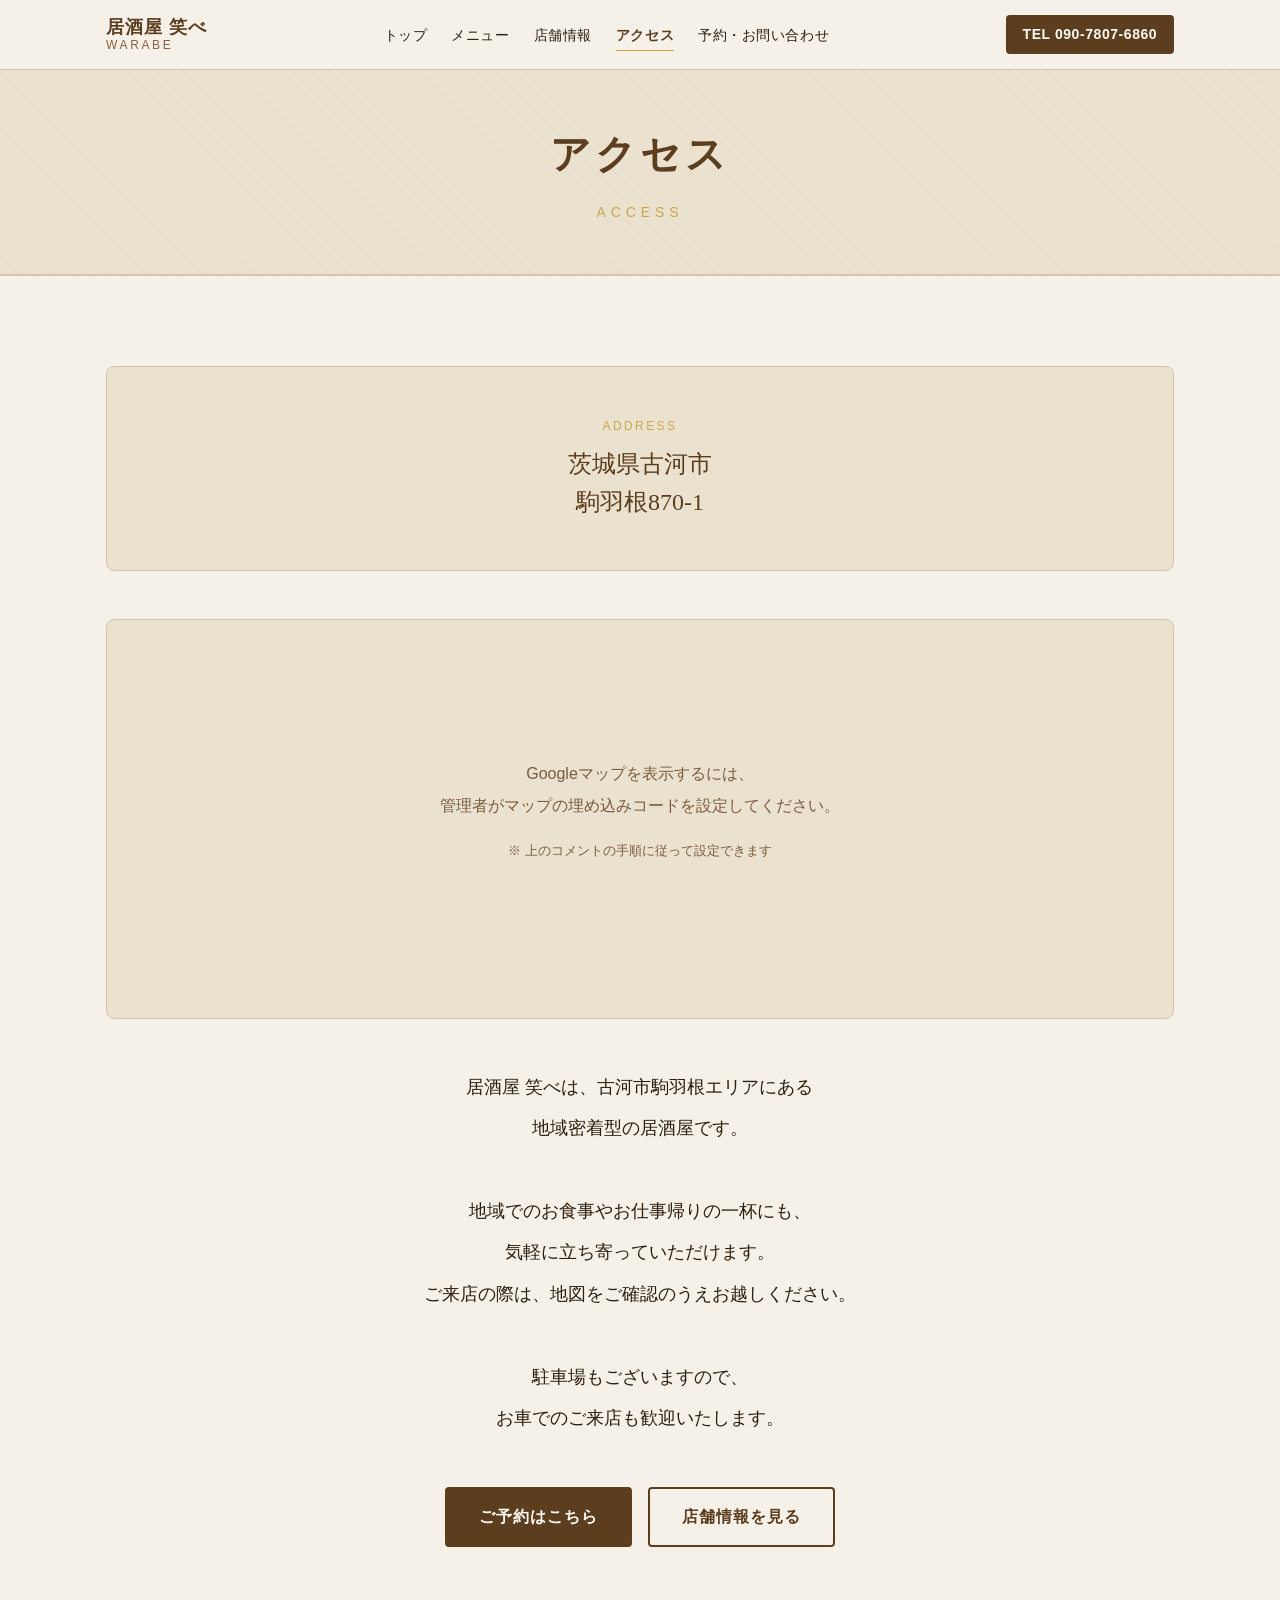
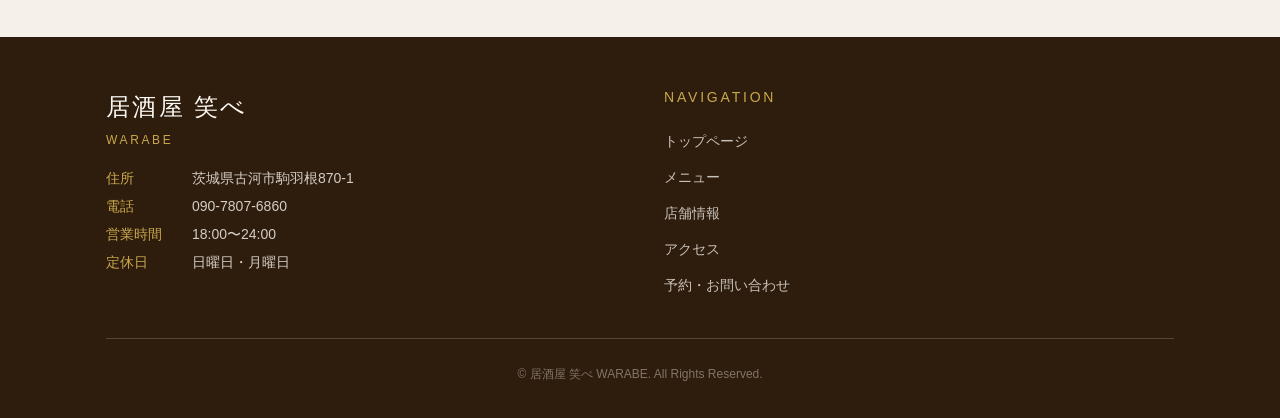
==== access.html @ 9359beca "初回コミット：居酒屋 笑べ WARABE ホームページ - index.html / menu.html / shop.html / access.html / contact.html - styl" ====
<!DOCTYPE html>
<html lang="ja">
<head>
  <meta charset="UTF-8">
  <meta name="viewport" content="width=device-width, initial-scale=1.0">
  <meta name="description" content="居酒屋 笑べ（WARABE）へのアクセス。茨城県古河市駒羽根870-1。駐車場完備。地域密着型居酒屋。">
  <title>アクセス｜居酒屋 笑べ WARABE</title>
  <link rel="stylesheet" href="style.css">
</head>
<body>

  <!-- ヘッダー -->
  <header class="site-header">
    <div class="header-inner">
      <a href="index.html" class="site-logo" aria-label="居酒屋 笑べ トップページへ">
        <span class="site-logo-name">居酒屋 笑べ</span>
        <span class="site-logo-en">WARABE</span>
      </a>
      <nav class="site-nav" aria-label="メインナビゲーション">
        <ul class="nav-list">
          <li><a href="index.html"   class="nav-link">トップ</a></li>
          <li><a href="menu.html"    class="nav-link">メニュー</a></li>
          <li><a href="shop.html"    class="nav-link">店舗情報</a></li>
          <li><a href="access.html"  class="nav-link current">アクセス</a></li>
          <li><a href="contact.html" class="nav-link">予約・お問い合わせ</a></li>
        </ul>
      </nav>
      <a href="tel:09078076860" class="header-tel">TEL 090-7807-6860</a>
      <button class="hamburger" aria-label="メニューを開く" aria-expanded="false">
        <span></span><span></span><span></span>
      </button>
    </div>
  </header>

  <!-- スマホナビ -->
  <nav class="mobile-nav" aria-label="スマホ用ナビゲーション">
    <ul>
      <li><a href="index.html"   class="mobile-nav-link">トップページ</a></li>
      <li><a href="menu.html"    class="mobile-nav-link">メニュー</a></li>
      <li><a href="shop.html"    class="mobile-nav-link">店舗情報</a></li>
      <li><a href="access.html"  class="mobile-nav-link current">アクセス</a></li>
      <li><a href="contact.html" class="mobile-nav-link">予約・お問い合わせ</a></li>
    </ul>
  </nav>


  <main>

    <!-- ページタイトル帯 -->
    <div class="page-hero">
      <h1 class="page-hero-title">アクセス</h1>
      <span class="page-hero-en">ACCESS</span>
    </div>


    <section class="section">
      <div class="container">

        <!-- ============================================
          住所の大きな表示
          【編集ポイント】住所を変更する場合はここ
        ============================================ -->
        <div class="address-box">
          <p class="address-label">ADDRESS</p>
          <p class="address-text">
            茨城県古河市<br>駒羽根870-1
          </p>
        </div>


        <!-- ============================================
          Googleマップ埋め込みエリア
          【編集ポイント】以下の手順でGoogleマップを埋め込んでください：

          1. パソコンで Google マップ（maps.google.com）を開く
          2. 検索バーに「茨城県古河市駒羽根870-1」と入力して検索
          3. 画面左側の「共有」ボタンをクリック
          4. 「地図を埋め込む」タブをクリック
          5. 「HTMLをコピー」ボタンをクリック
          6. 下の <div class="map-placeholder"> ～ </div> をすべて削除し、
             コピーしたコードを貼り付けてください
          7. 貼り付けたiframeタグに width="100%" を追加すると横幅が自動調整されます

          ↓↓↓ ここからマップエリア ↓↓↓
        ============================================ -->
        <div class="map-wrap">

          <!--
            【Googleマップ未設定の場合】
            ここにGoogleマップの埋め込みコードを貼り付けてください。
            貼り付け前はプレースホルダーが表示されます。
          -->
          <div class="map-placeholder">
            <p>Googleマップを表示するには、<br>管理者がマップの埋め込みコードを設定してください。</p>
            <p style="font-size:0.8rem; margin-top:0.5em;">
              ※ 上のコメントの手順に従って設定できます
            </p>
          </div>

          <!--
            ↓ Googleマップの埋め込みコードはここに貼り付けてください（例）：
            <iframe src="https://www.google.com/maps/embed?pb=..." width="100%" height="400" style="border:0;" allowfullscreen="" loading="lazy" referrerpolicy="no-referrer-when-downgrade" title="居酒屋 笑べ アクセスマップ"></iframe>
          -->

        </div>
        <!-- ↑↑↑ マップエリアここまで ↑↑↑ -->


        <!-- ============================================
          アクセス説明文
          【編集ポイント】説明文を変更する場合はここ
        ============================================ -->
        <div class="access-text mt-xl">
          <p>
            居酒屋 笑べは、古河市駒羽根エリアにある<br>
            地域密着型の居酒屋です。
          </p>
          <br>
          <p>
            地域でのお食事やお仕事帰りの一杯にも、<br>
            気軽に立ち寄っていただけます。<br>
            ご来店の際は、地図をご確認のうえお越しください。
          </p>
          <br>
          <p>
            駐車場もございますので、<br>
            お車でのご来店も歓迎いたします。
          </p>
        </div>


        <!-- ボタン -->
        <div class="btn-group">
          <a href="contact.html" class="btn btn--primary">ご予約はこちら</a>
          <a href="shop.html"    class="btn btn--outline">店舗情報を見る</a>
        </div>

      </div><!-- /container -->
    </section>

  </main>


  <!-- フッター -->
  <footer class="site-footer">
    <div class="container">
      <div class="footer-inner">
        <div>
          <p class="footer-logo">
            居酒屋 笑べ
            <span class="footer-logo-en">WARABE</span>
          </p>
          <ul class="footer-info">
            <li><span class="footer-info-label">住所</span><span>茨城県古河市駒羽根870-1</span></li>
            <li><span class="footer-info-label">電話</span><span><a href="tel:09078076860" style="color:rgba(253,250,245,0.8);">090-7807-6860</a></span></li>
            <li><span class="footer-info-label">営業時間</span><span>18:00〜24:00</span></li>
            <li><span class="footer-info-label">定休日</span><span>日曜日・月曜日</span></li>
          </ul>
        </div>
        <div>
          <p class="footer-nav-title">NAVIGATION</p>
          <ul class="footer-nav-list">
            <li><a href="index.html">トップページ</a></li>
            <li><a href="menu.html">メニュー</a></li>
            <li><a href="shop.html">店舗情報</a></li>
            <li><a href="access.html">アクセス</a></li>
            <li><a href="contact.html">予約・お問い合わせ</a></li>
          </ul>
        </div>
      </div>
      <p class="footer-copy">&copy; 居酒屋 笑べ WARABE. All Rights Reserved.</p>
    </div>
  </footer>

  <!-- スマホ固定電話ボタン -->
  <div class="phone-bar">
    <a href="tel:09078076860">電話で予約する &nbsp; 090-7807-6860</a>
  </div>

  <script src="script.js"></script>
</body>
</html>
---- style.css ----
/* ============================================
   居酒屋 笑べ WARABE - 共通スタイルシート
   style.css
   ============================================

   目次：
    1. CSS変数（色・フォント・余白） ← ここを変えると全体に反映
    2. リセット・ベーススタイル
    3. 共通レイアウト（container, section）
    4. セクションタイトル
    5. ヘッダー
    6. PC用ナビゲーション
    7. ハンバーガーメニュー（スマホ）
    8. フッター
    9. スマホ用固定電話ボタン
   10. ページヒーロー（各ページ上部）
   11. ボタン
   12. 画像ラッパー・ギャラリー
   13. トップページ専用スタイル
   14. メニューページ専用スタイル
   15. 店舗情報ページ専用スタイル
   16. アクセスページ専用スタイル
   17. 予約ページ専用スタイル
   18. ユーティリティ
   ============================================ */


/* ============================================
   1. CSS変数
   ここの値を変えるとサイト全体の色・フォントが変わります
   ============================================ */
:root {
  /* ---- 色 ---- */
  --bg-primary: #f5f0e8;
  /* メイン背景：和紙ベージュ */
  --bg-secondary: #ebe1cf;
  /* サブ背景：やや濃いベージュ */
  --bg-dark: #2e1c0c;
  /* ダーク背景（フッターなど） */
  --color-main: #5c3d1e;
  /* メインカラー：濃い木目ブラウン */
  --color-sub: #8b5e3c;
  /* サブカラー：やや明るい茶色 */
  --color-accent: #c9a84c;
  /* アクセント：控えめな金色 */
  --color-text: #2d1f0e;
  /* 本文テキスト：濃茶 */
  --color-muted: #7a5c3e;
  /* サブテキスト：落ち着いた茶色 */
  --color-white: #fdfaf5;
  /* オフホワイト */
  --color-border: #d4c4a8;
  /* ボーダー：薄い茶色 */

  /* ---- フォント ---- */
  --font-serif: 'Hiragino Mincho ProN', 'Yu Mincho', 'YuMincho', 'MS Mincho', Georgia, serif;
  --font-sans: 'Hiragino Kaku Gothic ProN', 'Yu Gothic', 'YuGothic', 'MS Gothic', sans-serif;

  /* ---- フォントサイズ ---- */
  --fs-xs: 0.75rem;
  /* 12px */
  --fs-sm: 0.875rem;
  /* 14px */
  --fs-base: 1rem;
  /* 16px */
  --fs-md: 1.125rem;
  /* 18px */
  --fs-lg: 1.25rem;
  /* 20px */
  --fs-xl: 1.5rem;
  /* 24px */
  --fs-2xl: 2rem;
  /* 32px */
  --fs-3xl: 2.5rem;
  /* 40px */

  /* ---- 余白 ---- */
  --sp-xs: 0.5rem;
  /*  8px */
  --sp-sm: 1rem;
  /* 16px */
  --sp-md: 1.5rem;
  /* 24px */
  --sp-lg: 2rem;
  /* 32px */
  --sp-xl: 3rem;
  /* 48px */
  --sp-2xl: 5rem;
  /* 80px */

  /* ---- その他 ---- */
  --radius: 4px;
  --radius-md: 8px;
  --shadow: 0 2px 12px rgba(92, 61, 30, 0.12);
  --shadow-lg: 0 4px 24px rgba(92, 61, 30, 0.20);
  --transition: 0.3s ease;
  --container: 1100px;
  --header-h: 70px;
}


/* ============================================
   2. リセット・ベーススタイル
   ============================================ */
*,
*::before,
*::after {
  box-sizing: border-box;
  margin: 0;
  padding: 0;
}

html {
  font-size: 16px;
  scroll-behavior: smooth;
}

body {
  font-family: var(--font-sans);
  font-size: var(--fs-base);
  line-height: 1.85;
  color: var(--color-text);
  background-color: var(--bg-primary);
  /* スマホ固定バー分の余白 */
  padding-bottom: 60px;
}

a {
  color: var(--color-main);
  text-decoration: none;
  transition: color var(--transition);
}

a:hover {
  color: var(--color-sub);
}

img {
  max-width: 100%;
  height: auto;
  display: block;
}

ul,
ol {
  list-style: none;
}

/* PCでは固定バー余白を解除 */
@media (min-width: 769px) {
  body {
    padding-bottom: 0;
  }
}


/* ============================================
   3. 共通レイアウト
   ============================================ */
.container {
  max-width: var(--container);
  margin: 0 auto;
  padding: 0 var(--sp-sm);
}

/* セクション共通 */
.section {
  padding: 90px 0;
}

.section--alt {
  background-color: var(--bg-secondary);
}

.intro-wrap p {
  margin-bottom: 18px;
}

/* ============================================
   4. セクションタイトル
   ============================================ */
/* 英語サブタイトル（タイトルの上に表示） */
.section-en {
  display: block;
  font-family: var(--font-sans);
  font-size: var(--fs-xs);
  color: var(--color-accent);
  letter-spacing: 0.35em;
  text-transform: uppercase;
  text-align: center;
  margin-bottom: var(--sp-xs);
}

.section-title {
  font-family: var(--font-serif);
  font-size: var(--fs-2xl);
  color: var(--color-main);
  text-align: center;
  letter-spacing: 0.1em;
  margin-bottom: var(--sp-md);
}

/* タイトル下の金色ライン */
.section-title::after {
  content: '';
  display: block;
  width: 40px;
  height: 2px;
  background-color: var(--color-accent);
  margin: var(--sp-sm) auto 0;
}

.section-lead {
  text-align: center;
  font-size: var(--fs-md);
  color: var(--color-muted);
  line-height: 2;
  margin-bottom: var(--sp-xl);
}


/* ============================================
   5. ヘッダー
   ============================================ */
.site-header {
  position: sticky;
  top: 0;
  z-index: 100;
  background-color: var(--bg-primary);
  border-bottom: 1px solid var(--color-border);
  height: var(--header-h);
  display: flex;
  align-items: center;
  transition: box-shadow var(--transition);
}

.site-header.scrolled {
  box-shadow: var(--shadow);
}

.header-inner {
  display: flex;
  align-items: center;
  justify-content: space-between;
  gap: var(--sp-sm);
  width: 100%;
  max-width: var(--container);
  margin: 0 auto;
  padding: 0 var(--sp-sm);
}

/* ロゴ・店名 */
.site-logo {
  display: flex;
  flex-direction: column;
  line-height: 1.2;
}

.site-logo-name {
  font-family: var(--font-serif);
  font-size: var(--fs-md);
  color: var(--color-main);
  font-weight: 700;
  letter-spacing: 0.06em;
}

.site-logo-en {
  font-size: var(--fs-xs);
  color: var(--color-sub);
  letter-spacing: 0.22em;
}

/* ヘッダー内電話ボタン（PC用） */
.header-tel {
  display: none;
  background-color: var(--color-main);
  color: var(--color-white) !important;
  padding: 0.5em 1.2em;
  border-radius: var(--radius);
  font-size: var(--fs-sm);
  font-weight: bold;
  letter-spacing: 0.04em;
  white-space: nowrap;
  transition: background-color var(--transition);
}

.header-tel:hover {
  background-color: var(--color-sub);
  color: var(--color-white) !important;
}

@media (min-width: 769px) {
  .header-tel {
    display: inline-block;
  }
}


/* ============================================
   6. PC用ナビゲーション
   ============================================ */
.site-nav {
  display: none;
}

.nav-list {
  display: flex;
  gap: var(--sp-md);
  align-items: center;
}

.nav-link {
  font-size: var(--fs-sm);
  color: var(--color-text);
  padding: var(--sp-xs) 0;
  letter-spacing: 0.04em;
  position: relative;
}

/* ホバー下線 */
.nav-link::after {
  content: '';
  position: absolute;
  bottom: 0;
  left: 0;
  width: 0;
  height: 1px;
  background-color: var(--color-accent);
  transition: width var(--transition);
}

.nav-link:hover::after,
.nav-link.current::after {
  width: 100%;
}

.nav-link.current {
  color: var(--color-main);
  font-weight: bold;
}

@media (min-width: 769px) {
  .site-nav {
    display: block;
  }
}


/* ============================================
   7. ハンバーガーメニュー（スマホ）
   ============================================ */
.hamburger {
  display: flex;
  flex-direction: column;
  gap: 5px;
  background: none;
  border: none;
  cursor: pointer;
  padding: var(--sp-xs);
  flex-shrink: 0;
}

.hamburger span {
  display: block;
  width: 24px;
  height: 2px;
  background-color: var(--color-main);
  transition: all var(--transition);
}

/* × アイコン（開いているとき） */
.hamburger.is-open span:nth-child(1) {
  transform: translateY(7px) rotate(45deg);
}

.hamburger.is-open span:nth-child(2) {
  opacity: 0;
}

.hamburger.is-open span:nth-child(3) {
  transform: translateY(-7px) rotate(-45deg);
}

/* スマホドロップダウンメニュー */
.mobile-nav {
  display: none;
  position: fixed;
  top: var(--header-h);
  left: 0;
  right: 0;
  background-color: var(--bg-primary);
  border-bottom: 1px solid var(--color-border);
  z-index: 99;
  box-shadow: var(--shadow);
}

.mobile-nav.is-open {
  display: block;
}

.mobile-nav-link {
  display: block;
  padding: var(--sp-sm) var(--sp-lg);
  color: var(--color-text);
  font-size: var(--fs-md);
  border-bottom: 1px solid var(--color-border);
  letter-spacing: 0.04em;
}

.mobile-nav-link:hover,
.mobile-nav-link.current {
  background-color: var(--bg-secondary);
  color: var(--color-main);
}

/* PC非表示 */
@media (min-width: 769px) {
  .hamburger {
    display: none;
  }

  .mobile-nav {
    display: none !important;
  }
}


/* ============================================
   8. フッター
   ============================================ */
.site-footer {
  background-color: var(--bg-dark);
  color: var(--color-white);
  padding: var(--sp-xl) 0 var(--sp-lg);
}

.footer-inner {
  display: grid;
  grid-template-columns: 1fr;
  gap: var(--sp-xl);
  margin-bottom: var(--sp-lg);
}

@media (min-width: 769px) {
  .footer-inner {
    grid-template-columns: 1fr 1fr;
  }
}

.footer-logo {
  font-family: var(--font-serif);
  font-size: var(--fs-xl);
  color: var(--color-white);
  margin-bottom: var(--sp-sm);
  letter-spacing: 0.1em;
}

.footer-logo-en {
  display: block;
  font-family: var(--font-sans);
  font-size: var(--fs-xs);
  color: var(--color-accent);
  letter-spacing: 0.22em;
  margin-bottom: var(--sp-sm);
}

.footer-info {
  padding: 0;
}

.footer-info li {
  display: flex;
  gap: var(--sp-sm);
  margin-bottom: 0.4em;
  font-size: var(--fs-sm);
  color: rgba(253, 250, 245, 0.8);
  line-height: 1.6;
}

.footer-info-label {
  color: var(--color-accent);
  white-space: nowrap;
  min-width: 5em;
}

.footer-nav-title {
  font-size: var(--fs-sm);
  color: var(--color-accent);
  letter-spacing: 0.2em;
  margin-bottom: var(--sp-sm);
}

.footer-nav-list li {
  margin-bottom: 0.4em;
}

.footer-nav-list a {
  color: rgba(253, 250, 245, 0.75);
  font-size: var(--fs-sm);
}

.footer-nav-list a:hover {
  color: var(--color-accent);
}

.footer-copy {
  border-top: 1px solid rgba(212, 196, 168, 0.25);
  padding-top: var(--sp-md);
  text-align: center;
  font-size: var(--fs-xs);
  color: rgba(253, 250, 245, 0.4);
}


/* ============================================
   9. スマホ用固定電話ボタン（画面下に常時表示）
   ============================================ */
.phone-bar {
  position: fixed;
  bottom: 0;
  left: 0;
  right: 0;
  z-index: 100;
  background-color: var(--color-main);
  padding: 0.9rem var(--sp-sm);
  display: flex;
  align-items: center;
  justify-content: center;
}

.phone-bar a {
  color: var(--color-white);
  font-size: var(--fs-md);
  font-weight: bold;
  letter-spacing: 0.05em;
}

.phone-bar a:hover {
  color: var(--color-white);
  opacity: 0.88;
}

/* PCでは非表示 */
@media (min-width: 769px) {
  .phone-bar {
    display: none;
  }
}


/* ============================================
  10. ページヒーロー（各ページ上部の帯）
   ============================================ */
.page-hero {
  background-color: var(--bg-secondary);
  padding: var(--sp-xl) 0;
  text-align: center;
  border-bottom: 2px solid var(--color-border);
  position: relative;
  overflow: hidden;
}

/* 和紙っぽいパターン装飾 */
.page-hero::before {
  content: '';
  position: absolute;
  inset: 0;
  background: repeating-linear-gradient(45deg,
      transparent,
      transparent 12px,
      rgba(92, 61, 30, 0.025) 12px,
      rgba(92, 61, 30, 0.025) 13px);
  pointer-events: none;
}

.page-hero-title {
  font-family: var(--font-serif);
  font-size: var(--fs-3xl);
  color: var(--color-main);
  letter-spacing: 0.1em;
  position: relative;
}

.page-hero-en {
  display: block;
  font-size: var(--fs-sm);
  color: var(--color-accent);
  letter-spacing: 0.35em;
  text-transform: uppercase;
  margin-top: var(--sp-xs);
  position: relative;
}

@media (max-width: 480px) {
  .page-hero-title {
    font-size: var(--fs-2xl);
  }
}


/* ============================================
  11. ボタン
   ============================================ */
.btn {
  display: inline-block;
  padding: 0.8em 2em;
  border: 2px solid transparent;
  border-radius: var(--radius);
  font-size: var(--fs-base);
  font-weight: bold;
  letter-spacing: 0.06em;
  text-align: center;
  transition: all var(--transition);
  cursor: pointer;
  min-width: 160px;
}

/* 塗りつぶしボタン */
.btn--primary {
  background-color: var(--color-main);
  color: var(--color-white);
  border-color: var(--color-main);
}

.btn--primary:hover {
  background-color: var(--color-sub);
  border-color: var(--color-sub);
  color: var(--color-white);
}

/* アウトラインボタン */
.btn--outline {
  background-color: transparent;
  color: var(--color-main);
  border-color: var(--color-main);
}

.btn--outline:hover {
  background-color: var(--color-main);
  color: var(--color-white);
}

/* 電話ボタン（ページ内） */
.btn--tel {
  background-color: var(--color-sub);
  color: var(--color-white);
  border-color: var(--color-sub);
  font-size: var(--fs-lg);
  padding: 0.8em 2.5em;
}

.btn--tel:hover {
  background-color: var(--color-main);
  border-color: var(--color-main);
  color: var(--color-white);
}

/* ヒーロー用半透明ボタン */
.btn--hero {
  background-color: rgba(253, 250, 245, 0.15);
  border-color: rgba(253, 250, 245, 0.65);
  color: var(--color-white);
  backdrop-filter: blur(4px);
}

.btn--hero:hover {
  background-color: var(--color-white);
  color: var(--color-main);
  border-color: var(--color-white);
}

/* ボタングループ */
.btn-group {
  display: flex;
  flex-wrap: wrap;
  gap: var(--sp-sm);
  justify-content: center;
  margin-top: var(--sp-xl);
}


/* ============================================
  12. 画像ラッパー・ギャラリー
   ============================================ */

/*
  .img-wrap は画像コンテナです。
  - 画像が未設定・読み込み失敗のときはプレースホルダーが表示されます
  - 画像が読み込まれると上に重なってプレースホルダーが隠れます
*/
.img-wrap {
  background-color: var(--bg-secondary);
  border: 1px solid var(--color-border);
  border-radius: var(--radius);
  overflow: hidden;
  position: relative;
  min-height: 200px;
  display: flex;
  align-items: center;
  justify-content: center;
}

/* 画像本体（position:absolute で全面に広がる） */
.img-wrap img {
  position: absolute;
  inset: 0;
  width: 100%;
  height: 100%;
  object-fit: cover;
  transition: transform 0.4s ease;
}

/* 画像が存在しない・読み込み中のプレースホルダー */
.img-placeholder {
  text-align: center;
  color: var(--color-muted);
  font-size: var(--fs-sm);
  padding: var(--sp-lg);
  line-height: 1.8;
  position: relative;
  z-index: 0;
  pointer-events: none;
}

.img-placeholder-icon {
  font-size: 2.5rem;
  color: var(--color-border);
  margin-bottom: var(--sp-xs);
}

/* 画像ロード成功時は img が前面を覆う → プレースホルダーは自動的に隠れる */

/* ギャラリーグリッド */
.gallery-grid {
  display: grid;
  grid-template-columns: repeat(2, 1fr);
  gap: var(--sp-sm);
}

@media (min-width: 769px) {
  .gallery-grid {
    grid-template-columns: repeat(3, 1fr);
  }
}

.gallery-item .img-wrap {
  aspect-ratio: 4 / 3;
  min-height: unset;
  border-radius: var(--radius-md);
}

.gallery-item .img-wrap:hover img {
  transform: scale(1.04);
}

.gallery-caption {
  font-size: var(--fs-xs);
  color: var(--color-muted);
  text-align: center;
  margin-top: var(--sp-xs);
}


/* ============================================
  13. トップページ専用スタイル
   ============================================ */

/* --- ヒーロー（メインビジュアル） --- */
.hero {
  position: relative;
  min-height: 82vh;
  display: flex;
  align-items: center;
  justify-content: center;
  text-align: center;
  overflow: hidden;
  /*
    【編集ポイント】images/exterior.jpg を差し替えると背景写真が変わります
    画像がない場合は濃い茶色の背景が表示されます
  */
  background:
    linear-gradient(to bottom, rgba(30, 18, 6, 0.52) 0%, rgba(30, 18, 6, 0.65) 100%),
    url('images/exterior.jpg') center / cover no-repeat;
  background-color: var(--color-main);
  /* 画像なしのフォールバック */
}

.hero-inner {
  position: relative;
  z-index: 1;
  padding: var(--sp-xl) var(--sp-sm);
  color: var(--color-white);
}

.hero-label {
  font-size: var(--fs-xs);
  letter-spacing: 0.4em;
  color: var(--color-accent);
  margin-bottom: var(--sp-sm);
  text-transform: uppercase;
}

.hero-title {
  font-family: var(--font-serif);
  font-size: clamp(2rem, 6vw, 3.5rem);
  color: var(--color-white);
  letter-spacing: 0.18em;
  line-height: 1.3;
  margin-bottom: var(--sp-sm);
}

.hero-title-en {
  display: block;
  font-family: var(--font-sans);
  font-size: var(--fs-sm);
  color: var(--color-accent);
  letter-spacing: 0.42em;
  margin-top: var(--sp-xs);
}

.hero-catch {
  font-family: var(--font-serif);
  font-size: clamp(1rem, 3vw, 1.5rem);
  color: rgba(253, 250, 245, 0.92);
  margin-bottom: var(--sp-xl);
  line-height: 1.9;
}

.hero-btns {
  display: flex;
  flex-wrap: wrap;
  gap: var(--sp-sm);
  justify-content: center;
}

/* --- 紹介文 --- */
.intro-wrap {
  max-width: 680px;
  margin: 0 auto;
}

.intro-wrap p {
  font-size: var(--fs-md);
  color: var(--color-text);
  line-height: 2.3;
  margin-bottom: var(--sp-md);
  text-align: center;
}

/* --- 店舗概要カード（トップ） --- */
.overview-grid {
  display: grid;
  grid-template-columns: 1fr 1fr;
  gap: var(--sp-sm);
  max-width: 760px;
  margin: 0 auto;
}

@media (min-width: 600px) {
  .overview-grid {
    grid-template-columns: repeat(2, 1fr);
  }
}

.overview-card {
  background-color: var(--bg-primary);
  border: 1px solid var(--color-border);
  border-radius: var(--radius-md);
  padding: var(--sp-md);
  text-align: center;
}

.overview-card-label {
  font-size: var(--fs-xs);
  color: var(--color-accent);
  letter-spacing: 0.1em;
  margin-bottom: var(--sp-xs);
}

.overview-card-value {
  font-size: var(--fs-md);
  color: var(--color-main);
  font-weight: bold;
  line-height: 1.5;
}

/* --- 予約CTAボックス（トップ） --- */
.cta-box {
  text-align: center;
}

.cta-tel-number {
  font-size: clamp(1.8rem, 5vw, 2.5rem);
  font-weight: bold;
  color: var(--color-main);
  letter-spacing: 0.08em;
  margin: var(--sp-md) 0 var(--sp-sm);
}

.cta-tel-number a {
  color: var(--color-main);
}

.cta-tel-number a:hover {
  color: var(--color-sub);
}

.cta-note {
  font-size: var(--fs-sm);
  color: var(--color-muted);
  margin-bottom: var(--sp-lg);
}


/* ============================================
  14. メニューページ専用スタイル
   ============================================ */

/* メモ書き（注意事項など） */
.menu-note {
  background-color: var(--bg-secondary);
  border-left: 3px solid var(--color-accent);
  padding: var(--sp-sm) var(--sp-md);
  font-size: var(--fs-sm);
  color: var(--color-muted);
  margin-bottom: var(--sp-xl);
  border-radius: 0 var(--radius) var(--radius) 0;
  line-height: 1.8;
}

/* カテゴリセクション */
.menu-section {
  margin-bottom: var(--sp-2xl);
}

.menu-cat-title {
  font-family: var(--font-serif);
  font-size: var(--fs-xl);
  color: var(--color-main);
  border-bottom: 2px solid var(--color-accent);
  padding-bottom: var(--sp-xs);
  margin-bottom: var(--sp-md);
  letter-spacing: 0.12em;
}

.menu-cat-en {
  font-family: var(--font-sans);
  font-size: var(--fs-xs);
  color: var(--color-muted);
  font-weight: normal;
  letter-spacing: 0.2em;
  margin-left: var(--sp-sm);
}

/* メニューリスト */
.menu-list {
  padding: 0;
}

/*
  【メニュー編集のポイント】
  <li class="menu-item"> を1行コピーして追加できます
  削除は <li> 行ごと消してください
*/
.menu-item {
  display: flex;
  justify-content: space-between;
  align-items: baseline;
  padding: 0.55em 0;
  border-bottom: 1px dotted var(--color-border);
  gap: var(--sp-sm);
}

.menu-item:last-child {
  border-bottom: none;
}

.menu-name {
  font-size: var(--fs-base);
  color: var(--color-text);
  flex: 1;
}

.menu-price {
  font-size: var(--fs-base);
  color: var(--color-sub);
  font-weight: bold;
  white-space: nowrap;
}

/* ドリンクページのグループラベル（ボトル酒など） */
.menu-group-label {
  font-size: var(--fs-sm);
  color: var(--color-accent);
  font-weight: bold;
  letter-spacing: 0.1em;
  padding: var(--sp-sm) 0 var(--sp-xs);
  display: block;
}


/* ============================================
  15. 店舗情報ページ専用スタイル
   ============================================ */

/* 店舗情報テーブル */
.shop-table {
  width: 100%;
  border-collapse: collapse;
  margin-bottom: var(--sp-xl);
}

.shop-table th,
.shop-table td {
  padding: var(--sp-sm) var(--sp-md);
  border-bottom: 1px solid var(--color-border);
  text-align: left;
  vertical-align: top;
  font-size: var(--fs-base);
  line-height: 1.8;
}

.shop-table th {
  width: 35%;
  background-color: var(--bg-secondary);
  color: var(--color-accent);
  font-weight: bold;
  white-space: nowrap;
  font-size: var(--fs-sm);
  letter-spacing: 0.06em;
}

.shop-table td {
  color: var(--color-text);
}

@media (max-width: 480px) {
  .shop-table th {
    width: 38%;
    font-size: var(--fs-xs);
    padding: var(--sp-xs) var(--sp-sm);
  }

  .shop-table td {
    font-size: var(--fs-sm);
    padding: var(--sp-xs) var(--sp-sm);
  }
}

/* 設備カードグリッド */
.facility-grid {
  display: grid;
  grid-template-columns: repeat(2, 1fr);
  gap: var(--sp-sm);
  margin-bottom: var(--sp-xl);
}

@media (min-width: 600px) {
  .facility-grid {
    grid-template-columns: repeat(3, 1fr);
  }
}

.facility-card {
  background-color: var(--bg-primary);
  border: 1px solid var(--color-border);
  border-radius: var(--radius-md);
  padding: var(--sp-md);
  text-align: center;
}

.facility-icon {
  font-size: 2rem;
  margin-bottom: var(--sp-xs);
  line-height: 1;
}

.facility-name {
  font-size: var(--fs-sm);
  color: var(--color-text);
  font-weight: bold;
  margin-bottom: 0.2em;
}

.facility-note {
  font-size: var(--fs-xs);
  color: var(--color-muted);
}

/* 特記事項ボックス */
.special-box {
  background-color: var(--bg-secondary);
  border: 1px solid var(--color-border);
  border-radius: var(--radius-md);
  padding: var(--sp-lg) var(--sp-xl);
}

.special-box-title {
  font-family: var(--font-serif);
  font-size: var(--fs-lg);
  color: var(--color-main);
  margin-bottom: var(--sp-sm);
  padding-bottom: var(--sp-xs);
  border-bottom: 1px solid var(--color-border);
}

.special-box p {
  font-size: var(--fs-base);
  color: var(--color-text);
  line-height: 2;
}


/* ============================================
  16. アクセスページ専用スタイル
   ============================================ */
.address-box {
  background-color: var(--bg-secondary);
  border: 1px solid var(--color-border);
  border-radius: var(--radius-md);
  padding: var(--sp-xl);
  text-align: center;
  margin-bottom: var(--sp-xl);
}

.address-label {
  font-size: var(--fs-xs);
  color: var(--color-accent);
  letter-spacing: 0.2em;
  margin-bottom: var(--sp-xs);
}

.address-text {
  font-family: var(--font-serif);
  font-size: var(--fs-xl);
  color: var(--color-main);
  line-height: 1.6;
}

/* Googleマップ埋め込みエリア */
.map-wrap {
  background-color: var(--bg-secondary);
  border: 1px solid var(--color-border);
  border-radius: var(--radius-md);
  overflow: hidden;
  min-height: 400px;
  margin-bottom: var(--sp-xl);
  display: flex;
  align-items: center;
  justify-content: center;
}

.map-wrap iframe {
  width: 100%;
  height: 400px;
  display: block;
  border: none;
}

.map-placeholder {
  text-align: center;
  color: var(--color-muted);
  padding: var(--sp-xl);
  line-height: 2;
}

.map-placeholder p {
  margin-bottom: var(--sp-sm);
}

.access-text {
  max-width: 680px;
  margin: 0 auto;
  font-size: var(--fs-md);
  line-height: 2.3;
  color: var(--color-text);
  text-align: center;
}


/* ============================================
  17. 予約ページ専用スタイル
   ============================================ */
.contact-box {
  max-width: 680px;
  margin: 0 auto;
  text-align: center;
  padding: var(--sp-lg) var(--sp-sm);
}

.contact-message {
  font-size: var(--fs-md);
  color: var(--color-text);
  line-height: 2.3;
  margin-bottom: var(--sp-xl);
}

.tel-display {
  margin: var(--sp-xl) 0;
}

.tel-display-label {
  font-size: var(--fs-xs);
  color: var(--color-muted);
  letter-spacing: 0.15em;
  margin-bottom: var(--sp-xs);
}

.tel-display-number {
  font-size: clamp(2.2rem, 9vw, 3.2rem);
  font-weight: bold;
  color: var(--color-main);
  letter-spacing: 0.06em;
  line-height: 1;
  margin-bottom: var(--sp-md);
}

.tel-display-number a {
  color: var(--color-main);
}

.tel-display-number a:hover {
  color: var(--color-sub);
}

.hours-box {
  background-color: var(--bg-secondary);
  border: 1px solid var(--color-border);
  border-radius: var(--radius-md);
  padding: var(--sp-lg);
  max-width: 460px;
  margin: var(--sp-xl) auto 0;
  text-align: left;
}

.hours-box-title {
  font-size: var(--fs-sm);
  color: var(--color-accent);
  font-weight: bold;
  letter-spacing: 0.12em;
  margin-bottom: var(--sp-sm);
  text-align: center;
}

.hours-item {
  display: flex;
  gap: var(--sp-md);
  padding: 0.5em 0;
  border-bottom: 1px dotted var(--color-border);
  font-size: var(--fs-base);
  color: var(--color-text);
}

.hours-item:last-child {
  border-bottom: none;
}

.hours-label {
  color: var(--color-muted);
  min-width: 5.5em;
}


/* ============================================
  18. ユーティリティ
   ============================================ */
.text-center {
  text-align: center;
}

.mt-sm {
  margin-top: var(--sp-sm);
}

.mt-md {
  margin-top: var(--sp-md);
}

.mt-lg {
  margin-top: var(--sp-lg);
}

.mt-xl {
  margin-top: var(--sp-xl);
}

.mb-xl {
  margin-bottom: var(--sp-xl);
}
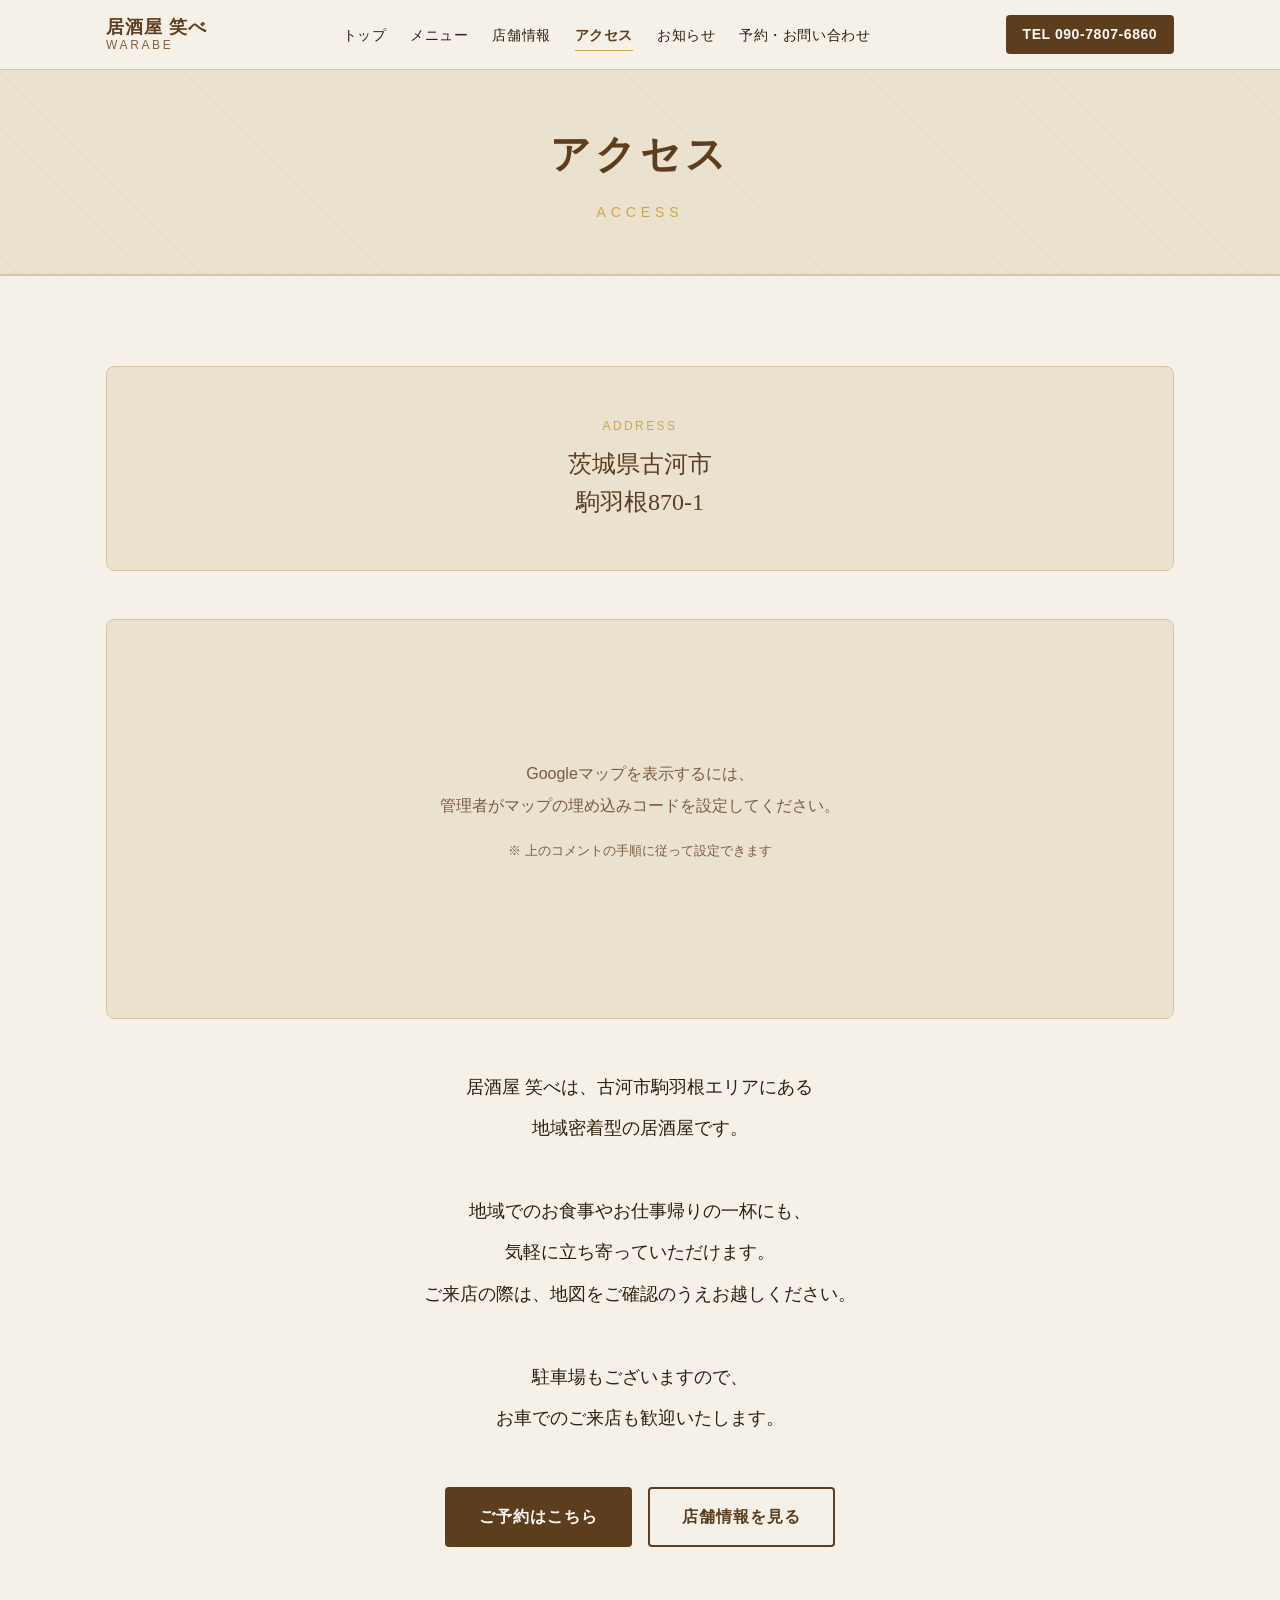
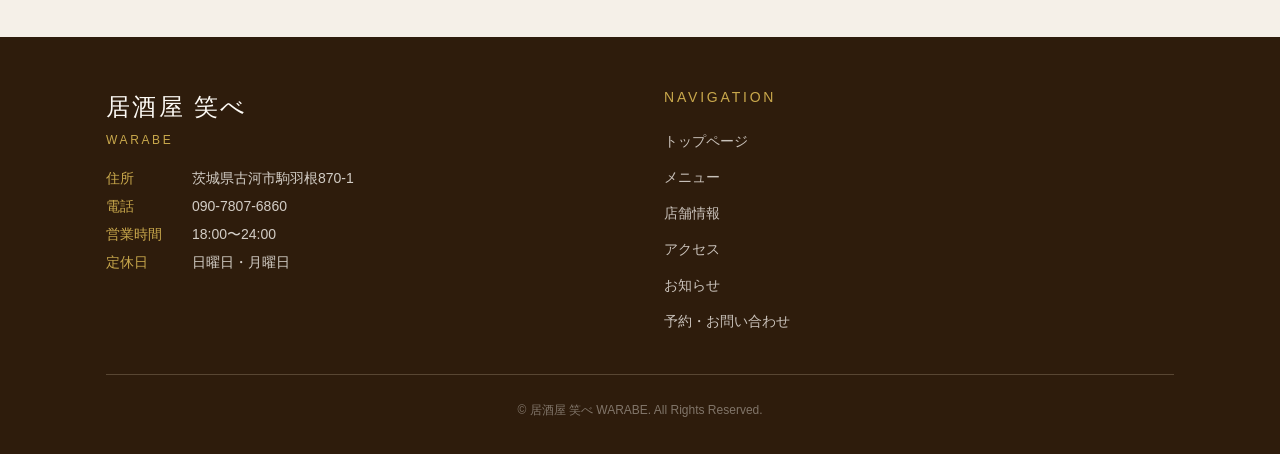
==== commit 782af943: "お知らせページ追加・メニュー修正・Search Console対応 - news.html 新規作成（お知らせページ） - 全ページナビに「お知らせ」リンク追加 - shop.html: 席情報更新（" ====
--- a/access.html
+++ b/access.html
@@ -4,6 +4,7 @@
   <meta charset="UTF-8">
   <meta name="viewport" content="width=device-width, initial-scale=1.0">
   <meta name="description" content="居酒屋 笑べ（WARABE）へのアクセス。茨城県古河市駒羽根870-1。駐車場完備。地域密着型居酒屋。">
+  <meta name="google-site-verification" content="OCAfTmg5p0ywiF3w4mmZDgo4nFrXkQGxKW2Iz_oY5t8" />
   <title>アクセス｜居酒屋 笑べ WARABE</title>
   <link rel="stylesheet" href="style.css">
 </head>
@@ -22,6 +23,7 @@
           <li><a href="menu.html"    class="nav-link">メニュー</a></li>
           <li><a href="shop.html"    class="nav-link">店舗情報</a></li>
           <li><a href="access.html"  class="nav-link current">アクセス</a></li>
+          <li><a href="news.html"    class="nav-link">お知らせ</a></li>
           <li><a href="contact.html" class="nav-link">予約・お問い合わせ</a></li>
         </ul>
       </nav>
@@ -39,6 +41,7 @@
       <li><a href="menu.html"    class="mobile-nav-link">メニュー</a></li>
       <li><a href="shop.html"    class="mobile-nav-link">店舗情報</a></li>
       <li><a href="access.html"  class="mobile-nav-link current">アクセス</a></li>
+      <li><a href="news.html"    class="mobile-nav-link">お知らせ</a></li>
       <li><a href="contact.html" class="mobile-nav-link">予約・お問い合わせ</a></li>
     </ul>
   </nav>
@@ -164,6 +167,7 @@
             <li><a href="menu.html">メニュー</a></li>
             <li><a href="shop.html">店舗情報</a></li>
             <li><a href="access.html">アクセス</a></li>
+            <li><a href="news.html">お知らせ</a></li>
             <li><a href="contact.html">予約・お問い合わせ</a></li>
           </ul>
         </div>
--- a/style.css
+++ b/style.css
@@ -1262,7 +1262,194 @@
 
 
 /* ============================================
-  18. ユーティリティ
+  18. お知らせページ専用スタイル
+   ============================================ */
+
+/* お知らせ一覧 */
+.news-list {
+  padding: 0;
+  margin-bottom: var(--sp-xl);
+}
+
+.news-item {
+  border-bottom: 1px solid var(--color-border);
+  padding: var(--sp-md) 0;
+}
+
+.news-item:first-child {
+  border-top: 1px solid var(--color-border);
+}
+
+.news-meta {
+  display: flex;
+  align-items: center;
+  gap: var(--sp-sm);
+  margin-bottom: var(--sp-xs);
+  flex-wrap: wrap;
+}
+
+.news-date {
+  font-size: var(--fs-sm);
+  color: var(--color-muted);
+  letter-spacing: 0.05em;
+  white-space: nowrap;
+}
+
+/* カテゴリタグ */
+.news-tag {
+  display: inline-block;
+  font-size: var(--fs-xs);
+  padding: 0.15em 0.7em;
+  border-radius: 2px;
+  font-weight: bold;
+  letter-spacing: 0.04em;
+  white-space: nowrap;
+}
+
+.news-tag--holiday {
+  background-color: #f9e8e8;
+  color: #9b2626;
+  border: 1px solid #e5c0c0;
+}
+
+.news-tag--price {
+  background-color: #e8eef9;
+  color: #1e3d7a;
+  border: 1px solid #c0cce5;
+}
+
+.news-tag--info {
+  background-color: var(--bg-secondary);
+  color: var(--color-main);
+  border: 1px solid var(--color-border);
+}
+
+/* お知らせタイトル */
+.news-title {
+  font-size: var(--fs-md);
+  color: var(--color-text);
+  font-weight: bold;
+  margin-bottom: 0;
+  line-height: 1.5;
+}
+
+/* お知らせ本文 */
+.news-body {
+  margin-top: var(--sp-sm);
+  font-size: var(--fs-base);
+  color: var(--color-text);
+  line-height: 1.9;
+}
+
+.news-body p + p {
+  margin-top: var(--sp-sm);
+}
+
+/* お知らせ内テーブル（連休スケジュール等） */
+.news-table {
+  width: 100%;
+  max-width: 400px;
+  border-collapse: collapse;
+  margin: var(--sp-sm) 0;
+  font-size: var(--fs-sm);
+}
+
+.news-table th,
+.news-table td {
+  padding: 0.5em 0.75em;
+  border: 1px solid var(--color-border);
+  text-align: left;
+}
+
+.news-table th {
+  background-color: var(--bg-secondary);
+  color: var(--color-text);
+  font-weight: normal;
+  white-space: nowrap;
+}
+
+.news-table td {
+  color: var(--color-text);
+}
+
+.news-closed {
+  color: #9b2626;
+  font-weight: bold;
+}
+
+/* お知らせ内リンク */
+.news-link {
+  color: var(--color-sub);
+  text-decoration: underline;
+}
+
+.news-link:hover {
+  color: var(--color-main);
+}
+
+/* トップページのお知らせ（簡易表示） */
+.news-list--top .news-title {
+  font-size: var(--fs-base);
+}
+
+.news-list--top .news-item:hover .news-title {
+  color: var(--color-sub);
+}
+
+
+/* ============================================
+  19. ライトボックス（ギャラリー拡大表示）
+   ============================================ */
+.lightbox-overlay {
+  display: none;
+  position: fixed;
+  inset: 0;
+  background-color: rgba(0, 0, 0, 0.85);
+  z-index: 2000;
+  align-items: center;
+  justify-content: center;
+  padding: var(--sp-lg);
+  cursor: zoom-out;
+}
+
+.lightbox-overlay.is-open {
+  display: flex;
+}
+
+.lightbox-overlay img {
+  max-width: 100%;
+  max-height: 90vh;
+  object-fit: contain;
+  border-radius: var(--radius-md);
+  box-shadow: 0 8px 40px rgba(0, 0, 0, 0.6);
+  cursor: default;
+}
+
+.lightbox-close {
+  position: absolute;
+  top: 1rem;
+  right: 1.2rem;
+  background: none;
+  border: none;
+  color: #fff;
+  font-size: 2rem;
+  line-height: 1;
+  cursor: pointer;
+  opacity: 0.8;
+  padding: 0.25rem 0.5rem;
+}
+
+.lightbox-close:hover {
+  opacity: 1;
+}
+
+.gallery-item .img-wrap {
+  cursor: zoom-in;
+}
+
+
+/* ============================================
+  20. ユーティリティ
    ============================================ */
 .text-center {
   text-align: center;
